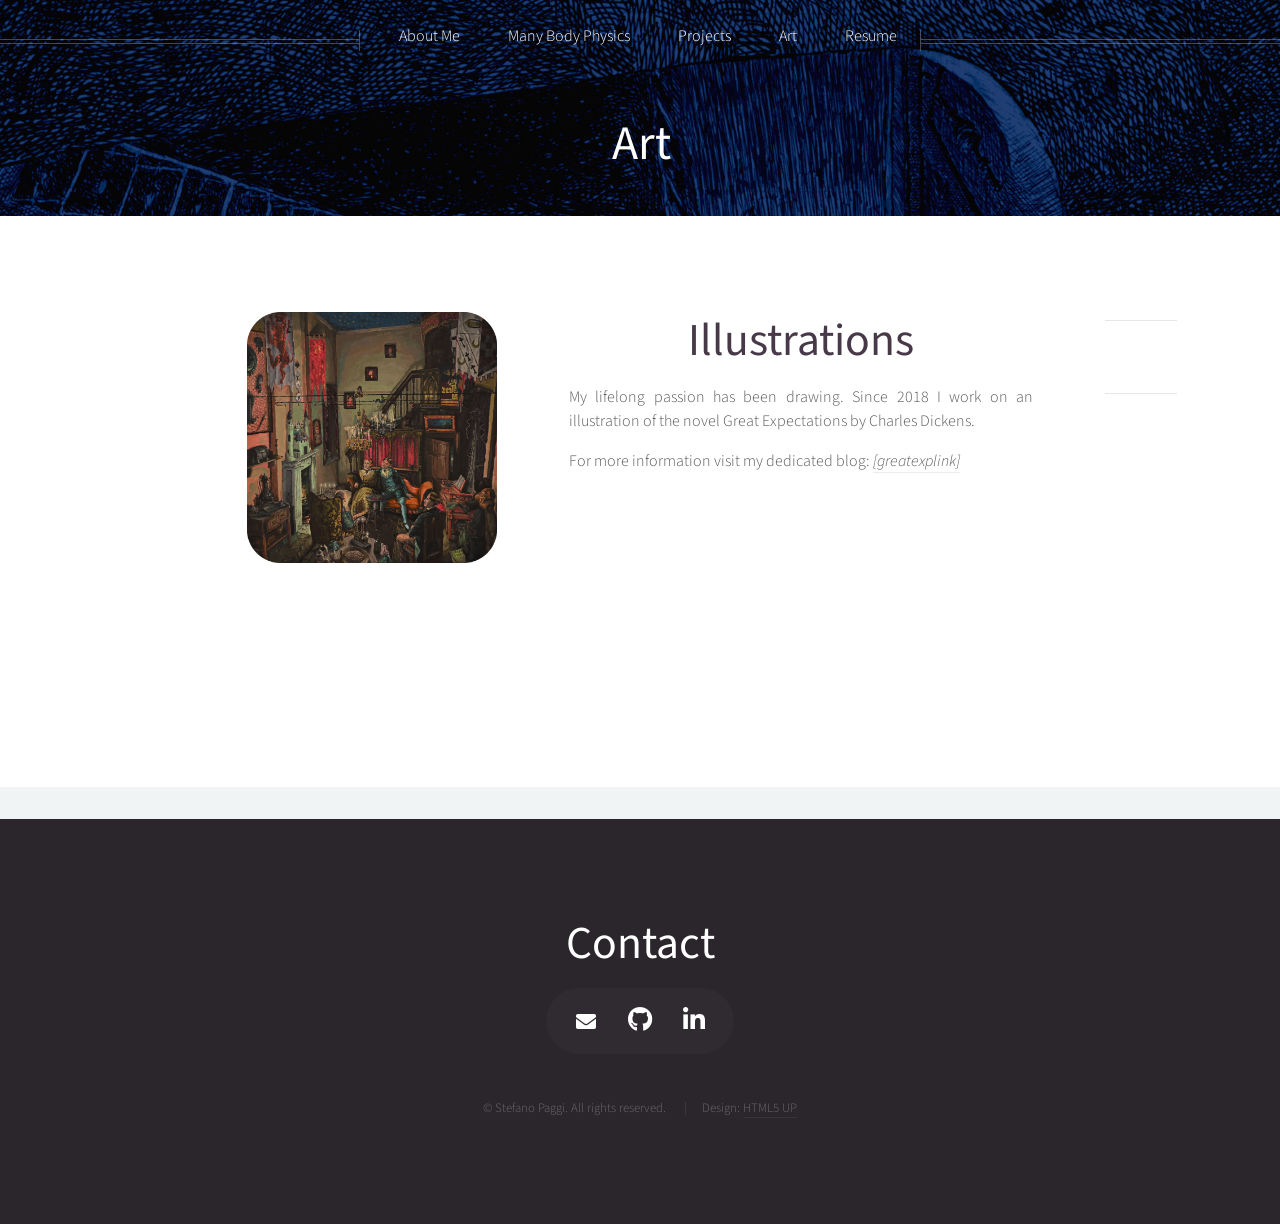
==== art.html @ 740b6b0d "upload all" ====
<!DOCTYPE HTML>
<!--
	Helios by HTML5 UP
	html5up.net | @ajlkn
	Free for personal and commercial use under the CCA 3.0 license (html5up.net/license)
-->
<html>
	<head>
		<title>Art</title>
		<meta charset="utf-8" />
		<meta name="viewport" content="width=device-width, initial-scale=1, user-scalable=no" />
		<link rel="stylesheet" href="assets/css/main.css" />
		<noscript><link rel="stylesheet" href="assets/css/noscript.css" /></noscript>
	</head>
	<body class="no-sidebar is-preload">
		<div id="page-wrapper">

			<!-- Header -->
				<div id="header_home">

					<!-- Inner -->
						<div class="inner">
							<header>
								<h1><a href="index.html" id="logo">Art</a></h1>
							</header>
						</div>

					<!-- Nav -->
						<nav id="nav">
				<ul>
					<li><a href="home.html">About Me</a></li>
					<li><a href="research.html">Many Body Physics</a></li>
					<li><a href="projects.html">Projects</a></li>
					<li><a href="#">Art</a></li>
					<li><a href="resume.html">Resume</a></li>
				</ul>
			</nav>

				</div>

			<!-- Main -->
				<div class="wrapper style1">

					<div class="container">
				<div class="row gtr-200">
					<div class="col-2 col-12-mobile" id="content">

					</div>
					<div class="col-3 col-12-mobile" id="content">
<article id="main">

								<a href="#" class="image featured"><img src="images/ge37_v2.jpg" alt="" /></a>
								<a href="#" class="image featured"><img src="images/ge40_small.jpg" alt="" /></a>
							</article>
					</div>
					<div class="col-5 col-12-mobile" id="content">


						<article id="main" class="special">
							<header>
								<h2><a id="illustration" href="#">Illustrations</a></h2>
								

							</header>
							
							<p>
								My lifelong passion has been drawing. Since 2018 I work on an illustration of the novel
								Great Expectations by Charles Dickens.

							
							</p>

							<p>
								For more information visit my dedicated blog:
								<a href="#" target="_blank"><i>[greatexplink]</i></a>
							</p>
						</article>
						
					</div>
					<hr />
				</div>
			</div>

				</div>

			<!-- Footer -->
				<div id="footer">
		<div class="container">
			
			<div class="row">
				<div class="col-12">

					<!-- Contact -->
					<section class="contact">
						<header>
							<h2>Contact</h2>
						</header>
		
						<ul class="icons">
							
							
							<li><a href="mailto:stefanopaggi@ymail.com" class="fa fa-envelope"></a></li>
							
							<li><a href="https://github.com/paggist" target="_blank" class="icon brands fa-github"><span class="label">Github</span></a></li>
							<li><a href="https://www.linkedin.com/in/spaggi" class="icon brands fa-linkedin-in" target="_blank"><span class="label">Linkedin</span></a>
							</li>
						</ul>
					</section>

					<!-- Copyright -->
					<div class="copyright">
						<ul class="menu">
							<li>&copy; Stefano Paggi. All rights reserved.</li>
							<li>Design: <a href="http://html5up.net">HTML5 UP</a></li>
						</ul>
					</div>

				</div>

			</div>
		</div>
	</div>

		</div>

		<!-- Scripts -->
			<script src="assets/js/jquery.min.js"></script>
			<script src="assets/js/jquery.dropotron.min.js"></script>
			<script src="assets/js/jquery.scrolly.min.js"></script>
			<script src="assets/js/jquery.scrollex.min.js"></script>
			<script src="assets/js/browser.min.js"></script>
			<script src="assets/js/breakpoints.min.js"></script>
			<script src="assets/js/util.js"></script>
			<script src="assets/js/main.js"></script>

	</body>
</html>
---- assets/css/main.css ----
@import url("https://fonts.googleapis.com/css?family=Source+Sans+Pro:300,300italic,400,400italic,600");
@import url("fontawesome-all.min.css");

/*
	Helios by HTML5 UP
	html5up.net | @ajlkn
	Free for personal and commercial use under the CCA 3.0 license (html5up.net/license)
*/

html, body, div, span, applet, object,
iframe, h1, h2, h3, h4, h5, h6, p, blockquote,
pre, a, abbr, acronym, address, big, cite,
code, del, dfn, em, img, ins, kbd, q, s, samp,
small, strike, strong, sub, sup, tt, var, b,
u, i, center, dl, dt, dd, ol, ul, li, fieldset,
form, label, legend, table, caption, tbody,
tfoot, thead, tr, th, td, article, aside,
canvas, details, embed, figure, figcaption,
footer, header, hgroup, menu, nav, output, ruby,
section, summary, time, mark, audio, video {
	margin: 0;
	padding: 0;
	border: 0;
	font-size: 100%;
	font: inherit;
	vertical-align: baseline;}

article, aside, details, figcaption, figure,
footer, header, hgroup, menu, nav, section {
	display: block;}

body {
	line-height: 1;
}

ol, ul {
	list-style: none;
}

blockquote, q {
	quotes: none;
}

	blockquote:before, blockquote:after, q:before, q:after {
		content: '';
		content: none;
	}

table {
	border-collapse: collapse;
	border-spacing: 0;
}

body {
	-webkit-text-size-adjust: none;
}

mark {
	background-color: transparent;
	color: inherit;
}

input::-moz-focus-inner {
	border: 0;
	padding: 0;
}

input, select, textarea {
	-moz-appearance: none;
	-webkit-appearance: none;
	-ms-appearance: none;
	appearance: none;
}

/* Basic */

	html {
		box-sizing: border-box;
	}

	*, *:before, *:after {
		box-sizing: inherit;
	}

	body {
		background: #f0f4f4;
		color: #5b5b5b;
		font-size: 15pt;
		line-height: 1.85em;
		font-family: 'Source Sans Pro', sans-serif;
		font-weight: 300;
	}

		body.is-preload *, body.is-preload *:before, body.is-preload *:after {
			-moz-animation: none !important;
			-webkit-animation: none !important;
			-ms-animation: none !important;
			animation: none !important;
			-moz-transition: none !important;
			-webkit-transition: none !important;
			-ms-transition: none !important;
			transition: none !important;
		}

	input, textarea, select {
		font-size: 15pt;
		line-height: 1.85em;
		font-family: 'Source Sans Pro', sans-serif;
		font-weight: 300;
	}

	h1, h2, h3, h4, h5, h6 {
		font-weight: 400;
		color: #483949;
		line-height: 1.25em;
	}

	h1 a, h2 a, h3 a, h4 a, h5 a, h6 a {
		color: inherit;
		text-decoration: none;
		border-bottom-color: transparent;
	}

	h1 strong, h2 strong, h3 strong, h4 strong, h5 strong, h6 strong {
		font-weight: 600;
	}

	h2 {
		font-size: 2.85em;
	}

	h3 {
		font-size: 1.25em;
	}

	h4 {
		font-size: 1em;
		margin: 0 0 0.25em 0;
	}

	strong, b {
		font-weight: 400;
		color: #483949;
	}

	em, i {
		font-style: italic;
	}

	a {
		color: inherit;
		border-bottom: solid 1px rgba(128, 128, 128, 0.15);
		text-decoration: none;
		-moz-transition: background-color 0.35s ease-in-out, color 0.35s ease-in-out, border-bottom-color 0.35s ease-in-out;
		-webkit-transition: background-color 0.35s ease-in-out, color 0.35s ease-in-out, border-bottom-color 0.35s ease-in-out;
		-ms-transition: background-color 0.35s ease-in-out, color 0.35s ease-in-out, border-bottom-color 0.35s ease-in-out;
		transition: background-color 0.35s ease-in-out, color 0.35s ease-in-out, border-bottom-color 0.35s ease-in-out;
	}

		a:hover {
			color: #ef8376;
			border-bottom-color: transparent;
		}

	sub {
		position: relative;
		top: 0.5em;
		font-size: 0.8em;
	}

	sup {
		position: relative;
		top: -0.5em;
		font-size: 0.8em;
	}

	blockquote {
		border-left: solid 0.5em #ddd;
		padding: 1em 0 1em 2em;
		font-style: italic;
	}

	p, ul, ol, dl, table {
		margin-bottom: 1em;
	}

	p {
		text-align: justify;
	}

	br.clear {
		clear: both;
	}

	hr {
		position: relative;
		display: block;
		border: 0;
		top: 4.5em;
		margin-bottom: 9em;
		height: 6px;
		border-top: solid 1px rgba(128, 128, 128, 0.2);
		border-bottom: solid 1px rgba(128, 128, 128, 0.2);
	}

		hr:before, hr:after {
			content: '';
			position: absolute;
			top: -8px;
			display: block;
			width: 1px;
			height: 21px;
			background: rgba(128, 128, 128, 0.2);
		}

		hr:before {
			left: -1px;
		}

		hr:after {
			right: -1px;
		}

	.timestamp {
		color: rgba(128, 128, 128, 0.75);
		font-size: 0.8em;
	}

/* Container */

	.container {
		margin: 0 auto;
		max-width: 100%;
		width: 1400px;
	}

		@media screen and (max-width: 1680px) {

			.container {
				width: 1200px;
			}

		}

		@media screen and (max-width: 1280px) {

			.container {
				width: 100%;
			}

		}

		@media screen and (max-width: 960px) {

			.container {
				width: 100%;
			}

		}

		@media screen and (max-width: 840px) {

			.container {
				width: 100%;
			}

		}

		@media screen and (max-width: 736px) {

			.container {
				width: 100%;
			}

		}

/* Row */

	.row {
		display: flex;
		flex-wrap: wrap;
		box-sizing: border-box;
		align-items: stretch;
	}

		.row > * {
			box-sizing: border-box;
		}

		.row.gtr-uniform > * > :last-child {
			margin-bottom: 0;
		}

		.row.aln-left {
			justify-content: flex-start;
		}

		.row.aln-center {
			justify-content: center;
		}

		.row.aln-right {
			justify-content: flex-end;
		}

		.row.aln-top {
			align-items: flex-start;
		}

		.row.aln-middle {
			align-items: center;
		}

		.row.aln-bottom {
			align-items: flex-end;
		}

		.row > .imp {
			order: -1;
		}

		.row > .col-1 {
			width: 8.33333%;
		}

		.row > .off-1 {
			margin-left: 8.33333%;
		}

		.row > .col-2 {
			width: 16.66667%;
		}

		.row > .off-2 {
			margin-left: 16.66667%;
		}

		.row > .col-3 {
			width: 25%;
		}

		.row > .off-3 {
			margin-left: 25%;
		}

		.row > .col-4 {
			width: 33.33333%;
		}

		.row > .off-4 {
			margin-left: 33.33333%;
		}

		.row > .col-5 {
			width: 41.66667%;
		}

		.row > .off-5 {
			margin-left: 41.66667%;
		}

		.row > .col-6 {
			width: 50%;
		}

		.row > .off-6 {
			margin-left: 50%;
		}

		.row > .col-7 {
			width: 58.33333%;
		}

		.row > .off-7 {
			margin-left: 58.33333%;
		}

		.row > .col-8 {
			width: 66.66667%;
		}

		.row > .off-8 {
			margin-left: 66.66667%;
		}

		.row > .col-9 {
			width: 75%;
		}

		.row > .off-9 {
			margin-left: 75%;
		}

		.row > .col-10 {
			width: 83.33333%;
		}

		.row > .off-10 {
			margin-left: 83.33333%;
		}

		.row > .col-11 {
			width: 91.66667%;
		}

		.row > .off-11 {
			margin-left: 91.66667%;
		}

		.row > .col-12 {
			width: 100%;
		}

		.row > .off-12 {
			margin-left: 100%;
		}

		.row.gtr-0 {
			margin-top: 0px;
			margin-left: 0px;
		}

			.row.gtr-0 > * {
				padding: 0px 0 0 0px;
			}

			.row.gtr-0.gtr-uniform {
				margin-top: 0px;
			}

				.row.gtr-0.gtr-uniform > * {
					padding-top: 0px;
				}

		.row.gtr-25 {
			margin-top: -10px;
			margin-left: -10px;
		}

			.row.gtr-25 > * {
				padding: 10px 0 0 10px;
			}

			.row.gtr-25.gtr-uniform {
				margin-top: -10px;
			}

				.row.gtr-25.gtr-uniform > * {
					padding-top: 10px;
				}

		.row.gtr-50 {
			margin-top: -20px;
			margin-left: -20px;
		}

			.row.gtr-50 > * {
				padding: 20px 0 0 20px;
			}

			.row.gtr-50.gtr-uniform {
				margin-top: -20px;
			}

				.row.gtr-50.gtr-uniform > * {
					padding-top: 20px;
				}

		.row {
			margin-top: -40px;
			margin-left: -40px;
		}

			.row > * {
				padding: 40px 0 0 40px;
			}

			.row.gtr-uniform {
				margin-top: -40px;
			}

				.row.gtr-uniform > * {
					padding-top: 40px;
				}

		.row.gtr-150 {
			margin-top: -60px;
			margin-left: -60px;
		}

			.row.gtr-150 > * {
				padding: 60px 0 0 60px;
			}

			.row.gtr-150.gtr-uniform {
				margin-top: -60px;
			}

				.row.gtr-150.gtr-uniform > * {
					padding-top: 60px;
				}

		.row.gtr-200 {
			margin-top: -80px;
			margin-left: -80px;
		}

			.row.gtr-200 > * {
				padding: 80px 0 0 80px;
			}

			.row.gtr-200.gtr-uniform {
				margin-top: -80px;
			}

				.row.gtr-200.gtr-uniform > * {
					padding-top: 80px;
				}

		@media screen and (max-width: 1680px) {

			.row {
				display: flex;
				flex-wrap: wrap;
				box-sizing: border-box;
				align-items: stretch;
			}

				.row > * {
					box-sizing: border-box;
				}

				.row.gtr-uniform > * > :last-child {
					margin-bottom: 0;
				}

				.row.aln-left {
					justify-content: flex-start;
				}

				.row.aln-center {
					justify-content: center;
				}

				.row.aln-right {
					justify-content: flex-end;
				}

				.row.aln-top {
					align-items: flex-start;
				}

				.row.aln-middle {
					align-items: center;
				}

				.row.aln-bottom {
					align-items: flex-end;
				}

				.row > .imp-wide {
					order: -1;
				}

				.row > .col-1-wide {
					width: 8.33333%;
				}

				.row > .off-1-wide {
					margin-left: 8.33333%;
				}

				.row > .col-2-wide {
					width: 16.66667%;
				}

				.row > .off-2-wide {
					margin-left: 16.66667%;
				}

				.row > .col-3-wide {
					width: 25%;
				}

				.row > .off-3-wide {
					margin-left: 25%;
				}

				.row > .col-4-wide {
					width: 33.33333%;
				}

				.row > .off-4-wide {
					margin-left: 33.33333%;
				}

				.row > .col-5-wide {
					width: 41.66667%;
				}

				.row > .off-5-wide {
					margin-left: 41.66667%;
				}

				.row > .col-6-wide {
					width: 50%;
				}

				.row > .off-6-wide {
					margin-left: 50%;
				}

				.row > .col-7-wide {
					width: 58.33333%;
				}

				.row > .off-7-wide {
					margin-left: 58.33333%;
				}

				.row > .col-8-wide {
					width: 66.66667%;
				}

				.row > .off-8-wide {
					margin-left: 66.66667%;
				}

				.row > .col-9-wide {
					width: 75%;
				}

				.row > .off-9-wide {
					margin-left: 75%;
				}

				.row > .col-10-wide {
					width: 83.33333%;
				}

				.row > .off-10-wide {
					margin-left: 83.33333%;
				}

				.row > .col-11-wide {
					width: 91.66667%;
				}

				.row > .off-11-wide {
					margin-left: 91.66667%;
				}

				.row > .col-12-wide {
					width: 100%;
				}

				.row > .off-12-wide {
					margin-left: 100%;
				}

				.row.gtr-0 {
					margin-top: 0px;
					margin-left: 0px;
				}

					.row.gtr-0 > * {
						padding: 0px 0 0 0px;
					}

					.row.gtr-0.gtr-uniform {
						margin-top: 0px;
					}

						.row.gtr-0.gtr-uniform > * {
							padding-top: 0px;
						}

				.row.gtr-25 {
					margin-top: -10px;
					margin-left: -10px;
				}

					.row.gtr-25 > * {
						padding: 10px 0 0 10px;
					}

					.row.gtr-25.gtr-uniform {
						margin-top: -10px;
					}

						.row.gtr-25.gtr-uniform > * {
							padding-top: 10px;
						}

				.row.gtr-50 {
					margin-top: -20px;
					margin-left: -20px;
				}

					.row.gtr-50 > * {
						padding: 20px 0 0 20px;
					}

					.row.gtr-50.gtr-uniform {
						margin-top: -20px;
					}

						.row.gtr-50.gtr-uniform > * {
							padding-top: 20px;
						}

				.row {
					margin-top: -40px;
					margin-left: -40px;
				}

					.row > * {
						padding: 40px 0 0 40px;
					}

					.row.gtr-uniform {
						margin-top: -40px;
					}

						.row.gtr-uniform > * {
							padding-top: 40px;
						}

				.row.gtr-150 {
					margin-top: -60px;
					margin-left: -60px;
				}

					.row.gtr-150 > * {
						padding: 60px 0 0 60px;
					}

					.row.gtr-150.gtr-uniform {
						margin-top: -60px;
					}

						.row.gtr-150.gtr-uniform > * {
							padding-top: 60px;
						}

				.row.gtr-200 {
					margin-top: -80px;
					margin-left: -80px;
				}

					.row.gtr-200 > * {
						padding: 80px 0 0 80px;
					}

					.row.gtr-200.gtr-uniform {
						margin-top: -80px;
					}

						.row.gtr-200.gtr-uniform > * {
							padding-top: 80px;
						}

		}

		@media screen and (max-width: 1280px) {

			.row {
				display: flex;
				flex-wrap: wrap;
				box-sizing: border-box;
				align-items: stretch;
			}

				.row > * {
					box-sizing: border-box;
				}

				.row.gtr-uniform > * > :last-child {
					margin-bottom: 0;
				}

				.row.aln-left {
					justify-content: flex-start;
				}

				.row.aln-center {
					justify-content: center;
				}

				.row.aln-right {
					justify-content: flex-end;
				}

				.row.aln-top {
					align-items: flex-start;
				}

				.row.aln-middle {
					align-items: center;
				}

				.row.aln-bottom {
					align-items: flex-end;
				}

				.row > .imp-normal {
					order: -1;
				}

				.row > .col-1-normal {
					width: 8.33333%;
				}

				.row > .off-1-normal {
					margin-left: 8.33333%;
				}

				.row > .col-2-normal {
					width: 16.66667%;
				}

				.row > .off-2-normal {
					margin-left: 16.66667%;
				}

				.row > .col-3-normal {
					width: 25%;
				}

				.row > .off-3-normal {
					margin-left: 25%;
				}

				.row > .col-4-normal {
					width: 33.33333%;
				}

				.row > .off-4-normal {
					margin-left: 33.33333%;
				}

				.row > .col-5-normal {
					width: 41.66667%;
				}

				.row > .off-5-normal {
					margin-left: 41.66667%;
				}

				.row > .col-6-normal {
					width: 50%;
				}

				.row > .off-6-normal {
					margin-left: 50%;
				}

				.row > .col-7-normal {
					width: 58.33333%;
				}

				.row > .off-7-normal {
					margin-left: 58.33333%;
				}

				.row > .col-8-normal {
					width: 66.66667%;
				}

				.row > .off-8-normal {
					margin-left: 66.66667%;
				}

				.row > .col-9-normal {
					width: 75%;
				}

				.row > .off-9-normal {
					margin-left: 75%;
				}

				.row > .col-10-normal {
					width: 83.33333%;
				}

				.row > .off-10-normal {
					margin-left: 83.33333%;
				}

				.row > .col-11-normal {
					width: 91.66667%;
				}

				.row > .off-11-normal {
					margin-left: 91.66667%;
				}

				.row > .col-12-normal {
					width: 100%;
				}

				.row > .off-12-normal {
					margin-left: 100%;
				}

				.row.gtr-0 {
					margin-top: 0px;
					margin-left: 0px;
				}

					.row.gtr-0 > * {
						padding: 0px 0 0 0px;
					}

					.row.gtr-0.gtr-uniform {
						margin-top: 0px;
					}

						.row.gtr-0.gtr-uniform > * {
							padding-top: 0px;
						}

				.row.gtr-25 {
					margin-top: -9px;
					margin-left: -9px;
				}

					.row.gtr-25 > * {
						padding: 9px 0 0 9px;
					}

					.row.gtr-25.gtr-uniform {
						margin-top: -9px;
					}

						.row.gtr-25.gtr-uniform > * {
							padding-top: 9px;
						}

				.row.gtr-50 {
					margin-top: -18px;
					margin-left: -18px;
				}

					.row.gtr-50 > * {
						padding: 18px 0 0 18px;
					}

					.row.gtr-50.gtr-uniform {
						margin-top: -18px;
					}

						.row.gtr-50.gtr-uniform > * {
							padding-top: 18px;
						}

				.row {
					margin-top: -36px;
					margin-left: -36px;
				}

					.row > * {
						padding: 36px 0 0 36px;
					}

					.row.gtr-uniform {
						margin-top: -36px;
					}

						.row.gtr-uniform > * {
							padding-top: 36px;
						}

				.row.gtr-150 {
					margin-top: -54px;
					margin-left: -54px;
				}

					.row.gtr-150 > * {
						padding: 54px 0 0 54px;
					}

					.row.gtr-150.gtr-uniform {
						margin-top: -54px;
					}

						.row.gtr-150.gtr-uniform > * {
							padding-top: 54px;
						}

				.row.gtr-200 {
					margin-top: -72px;
					margin-left: -72px;
				}

					.row.gtr-200 > * {
						padding: 72px 0 0 72px;
					}

					.row.gtr-200.gtr-uniform {
						margin-top: -72px;
					}

						.row.gtr-200.gtr-uniform > * {
							padding-top: 72px;
						}

		}

		@media screen and (max-width: 960px) {

			.row {
				display: flex;
				flex-wrap: wrap;
				box-sizing: border-box;
				align-items: stretch;
			}

				.row > * {
					box-sizing: border-box;
				}

				.row.gtr-uniform > * > :last-child {
					margin-bottom: 0;
				}

				.row.aln-left {
					justify-content: flex-start;
				}

				.row.aln-center {
					justify-content: center;
				}

				.row.aln-right {
					justify-content: flex-end;
				}

				.row.aln-top {
					align-items: flex-start;
				}

				.row.aln-middle {
					align-items: center;
				}

				.row.aln-bottom {
					align-items: flex-end;
				}

				.row > .imp-narrow {
					order: -1;
				}

				.row > .col-1-narrow {
					width: 8.33333%;
				}

				.row > .off-1-narrow {
					margin-left: 8.33333%;
				}

				.row > .col-2-narrow {
					width: 16.66667%;
				}

				.row > .off-2-narrow {
					margin-left: 16.66667%;
				}

				.row > .col-3-narrow {
					width: 25%;
				}

				.row > .off-3-narrow {
					margin-left: 25%;
				}

				.row > .col-4-narrow {
					width: 33.33333%;
				}

				.row > .off-4-narrow {
					margin-left: 33.33333%;
				}

				.row > .col-5-narrow {
					width: 41.66667%;
				}

				.row > .off-5-narrow {
					margin-left: 41.66667%;
				}

				.row > .col-6-narrow {
					width: 50%;
				}

				.row > .off-6-narrow {
					margin-left: 50%;
				}

				.row > .col-7-narrow {
					width: 58.33333%;
				}

				.row > .off-7-narrow {
					margin-left: 58.33333%;
				}

				.row > .col-8-narrow {
					width: 66.66667%;
				}

				.row > .off-8-narrow {
					margin-left: 66.66667%;
				}

				.row > .col-9-narrow {
					width: 75%;
				}

				.row > .off-9-narrow {
					margin-left: 75%;
				}

				.row > .col-10-narrow {
					width: 83.33333%;
				}

				.row > .off-10-narrow {
					margin-left: 83.33333%;
				}

				.row > .col-11-narrow {
					width: 91.66667%;
				}

				.row > .off-11-narrow {
					margin-left: 91.66667%;
				}

				.row > .col-12-narrow {
					width: 100%;
				}

				.row > .off-12-narrow {
					margin-left: 100%;
				}

				.row.gtr-0 {
					margin-top: 0px;
					margin-left: 0px;
				}

					.row.gtr-0 > * {
						padding: 0px 0 0 0px;
					}

					.row.gtr-0.gtr-uniform {
						margin-top: 0px;
					}

						.row.gtr-0.gtr-uniform > * {
							padding-top: 0px;
						}

				.row.gtr-25 {
					margin-top: -8px;
					margin-left: -8px;
				}

					.row.gtr-25 > * {
						padding: 8px 0 0 8px;
					}

					.row.gtr-25.gtr-uniform {
						margin-top: -8px;
					}

						.row.gtr-25.gtr-uniform > * {
							padding-top: 8px;
						}

				.row.gtr-50 {
					margin-top: -16px;
					margin-left: -16px;
				}

					.row.gtr-50 > * {
						padding: 16px 0 0 16px;
					}

					.row.gtr-50.gtr-uniform {
						margin-top: -16px;
					}

						.row.gtr-50.gtr-uniform > * {
							padding-top: 16px;
						}

				.row {
					margin-top: -32px;
					margin-left: -32px;
				}

					.row > * {
						padding: 32px 0 0 32px;
					}

					.row.gtr-uniform {
						margin-top: -32px;
					}

						.row.gtr-uniform > * {
							padding-top: 32px;
						}

				.row.gtr-150 {
					margin-top: -48px;
					margin-left: -48px;
				}

					.row.gtr-150 > * {
						padding: 48px 0 0 48px;
					}

					.row.gtr-150.gtr-uniform {
						margin-top: -48px;
					}

						.row.gtr-150.gtr-uniform > * {
							padding-top: 48px;
						}

				.row.gtr-200 {
					margin-top: -64px;
					margin-left: -64px;
				}

					.row.gtr-200 > * {
						padding: 64px 0 0 64px;
					}

					.row.gtr-200.gtr-uniform {
						margin-top: -64px;
					}

						.row.gtr-200.gtr-uniform > * {
							padding-top: 64px;
						}

		}

		@media screen and (max-width: 840px) {

			.row {
				display: flex;
				flex-wrap: wrap;
				box-sizing: border-box;
				align-items: stretch;
			}

				.row > * {
					box-sizing: border-box;
				}

				.row.gtr-uniform > * > :last-child {
					margin-bottom: 0;
				}

				.row.aln-left {
					justify-content: flex-start;
				}

				.row.aln-center {
					justify-content: center;
				}

				.row.aln-right {
					justify-content: flex-end;
				}

				.row.aln-top {
					align-items: flex-start;
				}

				.row.aln-middle {
					align-items: center;
				}

				.row.aln-bottom {
					align-items: flex-end;
				}

				.row > .imp-narrower {
					order: -1;
				}

				.row > .col-1-narrower {
					width: 8.33333%;
				}

				.row > .off-1-narrower {
					margin-left: 8.33333%;
				}

				.row > .col-2-narrower {
					width: 16.66667%;
				}

				.row > .off-2-narrower {
					margin-left: 16.66667%;
				}

				.row > .col-3-narrower {
					width: 25%;
				}

				.row > .off-3-narrower {
					margin-left: 25%;
				}

				.row > .col-4-narrower {
					width: 33.33333%;
				}

				.row > .off-4-narrower {
					margin-left: 33.33333%;
				}

				.row > .col-5-narrower {
					width: 41.66667%;
				}

				.row > .off-5-narrower {
					margin-left: 41.66667%;
				}

				.row > .col-6-narrower {
					width: 50%;
				}

				.row > .off-6-narrower {
					margin-left: 50%;
				}

				.row > .col-7-narrower {
					width: 58.33333%;
				}

				.row > .off-7-narrower {
					margin-left: 58.33333%;
				}

				.row > .col-8-narrower {
					width: 66.66667%;
				}

				.row > .off-8-narrower {
					margin-left: 66.66667%;
				}

				.row > .col-9-narrower {
					width: 75%;
				}

				.row > .off-9-narrower {
					margin-left: 75%;
				}

				.row > .col-10-narrower {
					width: 83.33333%;
				}

				.row > .off-10-narrower {
					margin-left: 83.33333%;
				}

				.row > .col-11-narrower {
					width: 91.66667%;
				}

				.row > .off-11-narrower {
					margin-left: 91.66667%;
				}

				.row > .col-12-narrower {
					width: 100%;
				}

				.row > .off-12-narrower {
					margin-left: 100%;
				}

				.row.gtr-0 {
					margin-top: 0px;
					margin-left: 0px;
				}

					.row.gtr-0 > * {
						padding: 0px 0 0 0px;
					}

					.row.gtr-0.gtr-uniform {
						margin-top: 0px;
					}

						.row.gtr-0.gtr-uniform > * {
							padding-top: 0px;
						}

				.row.gtr-25 {
					margin-top: -8px;
					margin-left: -8px;
				}

					.row.gtr-25 > * {
						padding: 8px 0 0 8px;
					}

					.row.gtr-25.gtr-uniform {
						margin-top: -8px;
					}

						.row.gtr-25.gtr-uniform > * {
							padding-top: 8px;
						}

				.row.gtr-50 {
					margin-top: -16px;
					margin-left: -16px;
				}

					.row.gtr-50 > * {
						padding: 16px 0 0 16px;
					}

					.row.gtr-50.gtr-uniform {
						margin-top: -16px;
					}

						.row.gtr-50.gtr-uniform > * {
							padding-top: 16px;
						}

				.row {
					margin-top: -32px;
					margin-left: -32px;
				}

					.row > * {
						padding: 32px 0 0 32px;
					}

					.row.gtr-uniform {
						margin-top: -32px;
					}

						.row.gtr-uniform > * {
							padding-top: 32px;
						}

				.row.gtr-150 {
					margin-top: -48px;
					margin-left: -48px;
				}

					.row.gtr-150 > * {
						padding: 48px 0 0 48px;
					}

					.row.gtr-150.gtr-uniform {
						margin-top: -48px;
					}

						.row.gtr-150.gtr-uniform > * {
							padding-top: 48px;
						}

				.row.gtr-200 {
					margin-top: -64px;
					margin-left: -64px;
				}

					.row.gtr-200 > * {
						padding: 64px 0 0 64px;
					}

					.row.gtr-200.gtr-uniform {
						margin-top: -64px;
					}

						.row.gtr-200.gtr-uniform > * {
							padding-top: 64px;
						}

		}

		@media screen and (max-width: 736px) {

			.row {
				display: flex;
				flex-wrap: wrap;
				box-sizing: border-box;
				align-items: stretch;
			}

				.row > * {
					box-sizing: border-box;
				}

				.row.gtr-uniform > * > :last-child {
					margin-bottom: 0;
				}

				.row.aln-left {
					justify-content: flex-start;
				}

				.row.aln-center {
					justify-content: center;
				}

				.row.aln-right {
					justify-content: flex-end;
				}

				.row.aln-top {
					align-items: flex-start;
				}

				.row.aln-middle {
					align-items: center;
				}

				.row.aln-bottom {
					align-items: flex-end;
				}

				.row > .imp-mobile {
					order: -1;
				}

				.row > .col-1-mobile {
					width: 8.33333%;
				}

				.row > .off-1-mobile {
					margin-left: 8.33333%;
				}

				.row > .col-2-mobile {
					width: 16.66667%;
				}

				.row > .off-2-mobile {
					margin-left: 16.66667%;
				}

				.row > .col-3-mobile {
					width: 25%;
				}

				.row > .off-3-mobile {
					margin-left: 25%;
				}

				.row > .col-4-mobile {
					width: 33.33333%;
				}

				.row > .off-4-mobile {
					margin-left: 33.33333%;
				}

				.row > .col-5-mobile {
					width: 41.66667%;
				}

				.row > .off-5-mobile {
					margin-left: 41.66667%;
				}

				.row > .col-6-mobile {
					width: 50%;
				}

				.row > .off-6-mobile {
					margin-left: 50%;
				}

				.row > .col-7-mobile {
					width: 58.33333%;
				}

				.row > .off-7-mobile {
					margin-left: 58.33333%;
				}

				.row > .col-8-mobile {
					width: 66.66667%;
				}

				.row > .off-8-mobile {
					margin-left: 66.66667%;
				}

				.row > .col-9-mobile {
					width: 75%;
				}

				.row > .off-9-mobile {
					margin-left: 75%;
				}

				.row > .col-10-mobile {
					width: 83.33333%;
				}

				.row > .off-10-mobile {
					margin-left: 83.33333%;
				}

				.row > .col-11-mobile {
					width: 91.66667%;
				}

				.row > .off-11-mobile {
					margin-left: 91.66667%;
				}

				.row > .col-12-mobile {
					width: 100%;
				}

				.row > .off-12-mobile {
					margin-left: 100%;
				}

				.row.gtr-0 {
					margin-top: 0px;
					margin-left: 0px;
				}

					.row.gtr-0 > * {
						padding: 0px 0 0 0px;
					}

					.row.gtr-0.gtr-uniform {
						margin-top: 0px;
					}

						.row.gtr-0.gtr-uniform > * {
							padding-top: 0px;
						}

				.row.gtr-25 {
					margin-top: -5px;
					margin-left: -5px;
				}

					.row.gtr-25 > * {
						padding: 5px 0 0 5px;
					}

					.row.gtr-25.gtr-uniform {
						margin-top: -5px;
					}

						.row.gtr-25.gtr-uniform > * {
							padding-top: 5px;
						}

				.row.gtr-50 {
					margin-top: -10px;
					margin-left: -10px;
				}

					.row.gtr-50 > * {
						padding: 10px 0 0 10px;
					}

					.row.gtr-50.gtr-uniform {
						margin-top: -10px;
					}

						.row.gtr-50.gtr-uniform > * {
							padding-top: 10px;
						}

				.row {
					margin-top: -20px;
					margin-left: -20px;
				}

					.row > * {
						padding: 20px 0 0 20px;
					}

					.row.gtr-uniform {
						margin-top: -20px;
					}

						.row.gtr-uniform > * {
							padding-top: 20px;
						}

				.row.gtr-150 {
					margin-top: -30px;
					margin-left: -30px;
				}

					.row.gtr-150 > * {
						padding: 30px 0 0 30px;
					}

					.row.gtr-150.gtr-uniform {
						margin-top: -30px;
					}

						.row.gtr-150.gtr-uniform > * {
							padding-top: 30px;
						}

				.row.gtr-200 {
					margin-top: -40px;
					margin-left: -40px;
				}

					.row.gtr-200 > * {
						padding: 40px 0 0 40px;
					}

					.row.gtr-200.gtr-uniform {
						margin-top: -40px;
					}

						.row.gtr-200.gtr-uniform > * {
							padding-top: 40px;
						}

		}

/* Sections/Article */

	section, article {
		margin-bottom: 3em;
	}

		section > :last-child, section:last-child, article > :last-child, article:last-child {
			margin-bottom: 0;
		}

		section.special > header, section.special > footer, article.special > header, article.special > footer {
			text-align: center;
		}

	.row > section, .row > article {
		margin-bottom: 0;
	}

	header {
		margin: 0 0 1em 0;
	}

		header > p {
			display: block;
			font-size: 1.5em;
			margin: 1em 0 2em 0;
			line-height: 1.5em;
			text-align: inherit;
		}

	footer {
		margin: 2.5em 0 0 0;
	}

/* Image */

	.image {
		position: relative;
		display: inline-block;
		border: 0;
		outline: 0;
	}

		.image img {
			display: block;
			width: 100%;
		}

		.image.fit {
			display: block;
			width: 100%;
		}

		.image.featured {
			display: block;
			width: 100%;
			margin: 0 0 4em 0;
		}

		.image.left {
			float: left;
			margin: 0 2em 2em 0;
		}

		.image.centered {
			display: block;
			margin: 0 0 2em 0;
		}

			.image.centered img {
				margin: 0 auto;
				width: auto;
			}

/* List */

	ul {
		list-style: disc;
		padding-left: 1em;
	}

		ul li {
			padding-left: 0.5em;
		}

	ol {
		list-style: decimal;
		padding-left: 1.25em;
	}

		ol li {
			padding-left: 0.25em;
		}

/* Actions */

	ul.actions {
		margin: 3em 0 0 0;
		list-style: none;
		padding-left: 0;
	}

		form ul.actions {
			margin-top: 0;
		}

		ul.actions li {
			display: inline-block;
			margin: 0 0.75em 0 0.75em;
			padding-left: 0;
		}

			ul.actions li:first-child {
				margin-left: 0;
			}

			ul.actions li:last-child {
				margin-right: 0;
			}

/* Divided */

	ul.divided {
		list-style: none;
		padding-left: 0;
	}

		ul.divided li {
			border-top: solid 1px rgba(128, 128, 128, 0.2);
			padding-top: 1.5em;
			margin-top: 1.5em;
			padding-left: 0;
		}

			ul.divided li:first-child {
				border-top: 0;
				padding-top: 0;
				margin-top: 0;
			}

/* Menu */

	ul.menu {
		height: 1em;
		line-height: 1em;
		list-style: none;
		padding-left: 0;
	}

		ul.menu li {
			display: inline-block;
			border-left: solid 1px rgba(128, 128, 128, 0.2);
			padding-left: 1.25em;
			margin-left: 1.25em;
		}

			ul.menu li:first-child {
				border-left: 0;
				padding-left: 0;
				margin-left: 0;
			}

/* Icons */

	ul.icons {
		position: relative;
		background: rgba(128, 128, 128, 0.05);
		border-radius: 4em;
		display: inline-block;
		padding: 0.35em 0.75em 0.35em 0.75em;
		font-size: 1.25em;
		cursor: default;
		list-style: none;
	}

		ul.icons li {
			display: inline-block;
			padding-left: 0;
		}

			ul.icons li a {
				display: inline-block;
				background: none;
				width: 2.5em;
				height: 2.5em;
				line-height: 2.5em;
				text-align: center;
				border-radius: 100%;
				border: 0;
				color: inherit;
			}

				ul.icons li a:hover {
					color: #ef8376;
				}

/* Form */

	form label {
		display: block;
		font-weight: 400;
		color: #483949;
		margin: 0 0 1em 0;
	}

	form input[type="text"],
	form input[type="email"],
	form input[type="password"],
	form select,
	form textarea {
		-webkit-appearance: none;
		display: block;
		border: 0;
		background: #fafafa;
		width: 100%;
		border-radius: 0.5em;
		border: solid 1px #E5E5E5;
		padding: 1em;
		-moz-transition: background-color 0.35s ease-in-out, border-color 0.35s ease-in-out;
		-webkit-transition: background-color 0.35s ease-in-out, border-color 0.35s ease-in-out;
		-ms-transition: background-color 0.35s ease-in-out, border-color 0.35s ease-in-out;
		transition: background-color 0.35s ease-in-out, border-color 0.35s ease-in-out;
	}

		form input[type="text"]:focus,
		form input[type="email"]:focus,
		form input[type="password"]:focus,
		form select:focus,
		form textarea:focus {
			background: #fff;
			border-color: #df7366;
		}

	form input[type="text"],
	form input[type="email"],
	form input[type="password"],
	form select {
		line-height: 1em;
	}

	form textarea {
		min-height: 9em;
	}

	form ::-webkit-input-placeholder {
		color: #555 !important;
	}

	form :-moz-placeholder {
		color: #555 !important;
	}

	form ::-moz-placeholder {
		color: #555 !important;
	}

	form :-ms-input-placeholder {
		color: #555 !important;
	}

	form ::-moz-focus-inner {
		border: 0;
	}

/* Table */

	table {
		width: 100%;
	}

		table.default {
			width: 100%;
		}

			table.default tbody tr {
				border-top: solid 1px #e5e5e5;
			}

				table.default tbody tr:first-child {
					border-top: 0;
				}

				table.default tbody tr:nth-child(2n+1) {
					background: #fafafa;
				}

			table.default td {
				padding: 0.5em 1em 0.5em 1em;
			}

			table.default th {
				text-align: left;
				font-weight: 400;
				padding: 0.5em 1em 0.5em 1em;
			}

			table.default thead {
				border-bottom: solid 2px #e5e5e5;
			}

			table.default tfoot {
				border-top: solid 2px #e5e5e5;
			}

/* Button */

	input[type="button"],
	input[type="submit"],
	input[type="reset"],
	button,
	.button {
		position: relative;
		display: inline-block;
		background: #df7366;
		color: #fff;
		text-align: center;
		border-radius: 0.5em;
		text-decoration: none;
		padding: 0.65em 3em 0.65em 3em;
		border: 0;
		cursor: pointer;
		outline: 0;
		font-weight: 300;
		-moz-transition: background-color 0.35s ease-in-out, color 0.35s ease-in-out, border-bottom-color 0.35s ease-in-out;
		-webkit-transition: background-color 0.35s ease-in-out, color 0.35s ease-in-out, border-bottom-color 0.35s ease-in-out;
		-ms-transition: background-color 0.35s ease-in-out, color 0.35s ease-in-out, border-bottom-color 0.35s ease-in-out;
		transition: background-color 0.35s ease-in-out, color 0.35s ease-in-out, border-bottom-color 0.35s ease-in-out;
	}

		input[type="button"]:hover,
		input[type="submit"]:hover,
		input[type="reset"]:hover,
		button:hover,
		.button:hover {
			color: #fff;
			background: #ef8376;
		}

		input[type="button"].alt,
		input[type="submit"].alt,
		input[type="reset"].alt,
		button.alt,
		.button.alt {
			background: #2B252C;
		}

			input[type="button"].alt:hover,
			input[type="submit"].alt:hover,
			input[type="reset"].alt:hover,
			button.alt:hover,
			.button.alt:hover {
				background: #3B353C;
			}

/* Post */

	.post.stub {
		text-align: center;
	}

		.post.stub header {
			margin: 0;
		}

/* Icons */

	.icon {
		text-decoration: none;
		text-decoration: none;
	}

		.icon:before {
			-moz-osx-font-smoothing: grayscale;
			-webkit-font-smoothing: antialiased;
			display: inline-block;
			font-style: normal;
			font-variant: normal;
			text-rendering: auto;
			line-height: 1;
			text-transform: none !important;
			font-family: 'Font Awesome 5 Free';
			font-weight: 400;
		}

		.icon:before {
			line-height: inherit;
			font-size: 1.25em;
		}

		.icon > .label {
			display: none;
		}

		.icon.solid:before {
			font-weight: 900;
		}

		.icon.brands:before {
			font-family: 'Font Awesome 5 Brands';
		}

		.icon.circled {
			position: relative;
			display: inline-block;
			background: #2b252c;
			color: #fff;
			border-radius: 100%;
			width: 3em;
			height: 3em;
			line-height: 3em;
			text-align: center;
			font-size: 1.25em;
		}

			header .icon.circled {
				margin: 0 0 2em 0;
			}

/* Wrapper */

	.wrapper {
		background: #fff;
		margin: 0 0 2em 0;
		padding: 6em 0 6em 0;
	}

		.wrapper.style2 {
			padding-top: 0;
		}

/* Header_home */

	#header_home {
		position: relative;
		background-image: url("../../images/header_home.jpg");
		background-size: cover;
		background-position: center center;
		background-attachment: fixed;
		color: #fff;
		text-align: center;
		padding: 7.5em 0 2em 0;
		cursor: default;
	}

	

		#header_home:before {
			content: '';
			display: inline-block;
			vertical-align: middle;
			height: 100%;
		}

		#header_home .inner {
			position: relative;
			z-index: 1;
			margin: 0;
			display: inline-block;
			vertical-align: middle;
		}

		#header_home header {
			display: inline-block;
		}

			#header_home header > p {
				font-size: 1.25em;
				margin: 0;
			}

		#header_home h1 {
			color: #fff;
			font-size: 3em;
			line-height: 1em;
		}

			#header_home h1 a {
				color: inherit;
			}

		#header_home .button {
			display: inline-block;
			border-radius: 100%;
			width: 4.5em;
			height: 4.5em;
			line-height: 4.5em;
			text-align: center;
			font-size: 1.25em;
			padding: 0;
		}

		#header_home hr {
			top: 1.5em;
			margin-bottom: 3em;
			border-bottom-color: rgba(192, 192, 192, 0.35);
			box-shadow: inset 0 1px 0 0 rgba(192, 192, 192, 0.35);
		}

			#header_home hr:before, #header_home hr:after {
				background: rgba(192, 192, 192, 0.35);
			}

		#header_home footer {
			margin: 1em 0 0 0;
		}

	body.homepage #header_home {
		height: 100vh;
		min-height: 40em;
	}

		body.homepage #header_home h1 {
			font-size: 4em;
		}

		body.homepage #header_home:after {
			content: '';
			background: #050516;
			display: block;
			position: absolute;
			left: 0;
			top: 0;
			width: 100%;
			height: 100%;
			opacity: 0;
			-moz-transition: opacity 2.5s ease-in-out;
			-webkit-transition: opacity 2.5s ease-in-out;
			-ms-transition: opacity 2.5s ease-in-out;
			transition: opacity 2.5s ease-in-out;
			-moz-transition-delay: 0.5s;
			-webkit-transition-delay: 0.5s;
			-ms-transition-delay: 0.5s;
			transition-delay: 0.5s;
		}

	body.homepage.is-preload #header_home:after {
		opacity: 1;
	}

/* header_research */

	#header_research {
		position: relative;
		background-image: url("../../images/header_research.jpg");
		background-size: cover;
		background-position: center center;
		background-attachment: fixed;
		color: #fff;
		text-align: center;
		padding: 7.5em 0 2em 0;
		cursor: default;
	}

	

		#header_research:before {
			content: '';
			display: inline-block;
			vertical-align: middle;
			height: 100%;
		}

		#header_research .inner {
			position: relative;
			z-index: 1;
			margin: 0;
			display: inline-block;
			vertical-align: middle;
		}

		#header_research header {
			display: inline-block;
		}

			#header_research header > p {
				font-size: 1.25em;
				margin: 0;
			}

		#header_research h1 {
			color: #fff;
			font-size: 3em;
			line-height: 1em;
		}

			#header_research h1 a {
				color: inherit;
			}

		#header_research .button {
			display: inline-block;
			border-radius: 100%;
			width: 4.5em;
			height: 4.5em;
			line-height: 4.5em;
			text-align: center;
			font-size: 1.25em;
			padding: 0;
		}

		#header_research hr {
			top: 1.5em;
			margin-bottom: 3em;
			border-bottom-color: rgba(192, 192, 192, 0.35);
			box-shadow: inset 0 1px 0 0 rgba(192, 192, 192, 0.35);
		}

			#header_research hr:before, #header_research hr:after {
				background: rgba(192, 192, 192, 0.35);
			}

		#header_research footer {
			margin: 1em 0 0 0;
		}

	body.homepage #header_research {
		height: 100vh;
		min-height: 40em;
	}

		body.homepage #header_research h1 {
			font-size: 4em;
		}

		body.homepage #header_research:after {
			content: '';
			background: #050516;
			display: block;
			position: absolute;
			left: 0;
			top: 0;
			width: 100%;
			height: 100%;
			opacity: 0;
			-moz-transition: opacity 2.5s ease-in-out;
			-webkit-transition: opacity 2.5s ease-in-out;
			-ms-transition: opacity 2.5s ease-in-out;
			transition: opacity 2.5s ease-in-out;
			-moz-transition-delay: 0.5s;
			-webkit-transition-delay: 0.5s;
			-ms-transition-delay: 0.5s;
			transition-delay: 0.5s;
		}

	body.homepage.is-preload #header_research:after {
		opacity: 1;
	}

/* Header */

	#header {
		position: relative;
		background-image: url("../../images/header.jpg");
		background-size: cover;
		background-position: center center;
		background-attachment: fixed;
		color: #fff;
		text-align: center;
		padding: 7.5em 0 2em 0;
		cursor: default;
	}

		#header:before {
			content: '';
			display: inline-block;
			vertical-align: middle;
			height: 100%;
		}

		#header .inner {
			position: relative;
			z-index: 1;
			margin: 0;
			display: inline-block;
			vertical-align: middle;
		}

		#header header {
			display: inline-block;
		}

			#header header > p {
				font-size: 1.25em;
				margin: 0;
			}

		#header h1 {
			color: #fff;
			font-size: 3em;
			line-height: 1em;
		}

			#header h1 a {
				color: inherit;
			}

		#header .button {
			display: inline-block;
			border-radius: 100%;
			width: 4.5em;
			height: 4.5em;
			line-height: 4.5em;
			text-align: center;
			font-size: 1.25em;
			padding: 0;
		}

		#header hr {
			top: 1.5em;
			margin-bottom: 3em;
			border-bottom-color: rgba(192, 192, 192, 0.35);
			box-shadow: inset 0 1px 0 0 rgba(192, 192, 192, 0.35);
		}

			#header hr:before, #header hr:after {
				background: rgba(192, 192, 192, 0.35);
			}

		#header footer {
			margin: 1em 0 0 0;
		}

	body.homepage #header {
		height: 100vh;
		min-height: 40em;
	}

		body.homepage #header h1 {
			font-size: 4em;
		}

		body.homepage #header:after {
			content: '';
			background: #1C0920;
			display: block;
			position: absolute;
			left: 0;
			top: 0;
			width: 100%;
			height: 100%;
			opacity: 0;
			-moz-transition: opacity 2.5s ease-in-out;
			-webkit-transition: opacity 2.5s ease-in-out;
			-ms-transition: opacity 2.5s ease-in-out;
			transition: opacity 2.5s ease-in-out;
			-moz-transition-delay: 0.5s;
			-webkit-transition-delay: 0.5s;
			-ms-transition-delay: 0.5s;
			transition-delay: 0.5s;
		}

	body.homepage.is-preload #header:after {
		opacity: 1;
	}

/* Nav */

	#nav {
		position: absolute;
		top: 0;
		left: 0;
		width: 100%;
		text-align: center;
		padding: 1.5em 0 1.5em 0;
		z-index: 1;
		overflow: hidden;
	}

		#nav > ul {
			line-height: 0px;
			position: relative;
			display: inline-block;
			margin: 0;
			height: 21px;
			border-left: solid 1px rgba(192, 192, 192, 0.35);
			border-right: solid 1px rgba(192, 192, 192, 0.35);
		}

			#nav > ul:before, #nav > ul:after {
				content: '';
				display: block;
				width: 300%;
				position: absolute;
				top: 50%;
				margin-top: -2px;
				height: 5px;
				border-top: solid 1px rgba(192, 192, 192, 0.35);
				border-bottom: solid 1px rgba(192, 192, 192, 0.35);
			}

			#nav > ul:before {
				left: 100%;
				margin-left: 1px;
			}

			#nav > ul:after {
				right: 100%;
				margin-right: 1px;
			}

			#nav > ul > li {
				display: inline-block;
				margin: -9px 0.5em 0 0.5em;
				border-radius: 0.5em;
				padding: 0.85em;
				border: solid 1px transparent;
				-moz-transition: color 0.35s ease-in-out, border-color 0.35s ease-in-out;
				-webkit-transition: color 0.35s ease-in-out, border-color 0.35s ease-in-out;
				-ms-transition: color 0.35s ease-in-out, border-color 0.35s ease-in-out;
				transition: color 0.35s ease-in-out, border-color 0.35s ease-in-out;
			}

				#nav > ul > li.active {
					border-color: rgba(192, 192, 192, 0.35);
				}

				#nav > ul > li > a, #nav > ul > li > span {
					display: block;
					color: inherit;
					text-decoration: none;
					border: 0;
					outline: 0;
				}

				#nav > ul > li > ul {
					display: none;
				}

	.dropotron {
		background: rgba(255, 255, 255, 0.975);
		padding: 1em 1.25em 1em 1.25em;
		line-height: 1em;
		height: auto;
		text-align: left;
		border-radius: 0.5em;
		box-shadow: 0 0.15em 0.25em 0 rgba(0, 0, 0, 0.25);
		min-width: 12em;
		margin-top: -1em;
		list-style: none;
	}

		.dropotron li {
			border-top: solid 1px rgba(128, 128, 128, 0.2);
			color: #5b5b5b;
			padding-left: 0;
		}

			.dropotron li:first-child {
				border-top: 0;
			}

			.dropotron li:hover {
				color: #ef8376;
			}

			.dropotron li a, .dropotron li span {
				display: block;
				border: 0;
				padding: 0.5em 0 0.5em 0;
				-moz-transition: color 0.35s ease-in-out;
				-webkit-transition: color 0.35s ease-in-out;
				-ms-transition: color 0.35s ease-in-out;
				transition: color 0.35s ease-in-out;
			}

		.dropotron.level-0 {
			margin-top: 2em;
			font-size: 0.9em;
		}

			.dropotron.level-0:before {
				content: '';
				position: absolute;
				left: 50%;
				top: -0.7em;
				margin-left: -0.75em;
				border-bottom: solid 0.75em rgba(255, 255, 255, 0.975);
				border-left: solid 0.75em rgba(64, 64, 64, 0);
				border-right: solid 0.75em rgba(64, 64, 64, 0);
			}

/* Banner */

	#banner {
		background: #fff;
		text-align: center;
		padding: 4.5em 0 4.5em 0;
		margin-bottom: 0;
	}

		#banner header > p {
			margin-bottom: 0;
		}

/* Content */

	#content > hr {
		top: 3em;
		margin-bottom: 6em;
	}

	#content > section {
		margin-bottom: 0;
	}

/* Sidebar */

	#sidebar > hr {
		top: 3em;
		margin-bottom: 6em;
	}

		#sidebar > hr.first {
			display: none;
		}

	#sidebar > section {
		margin-bottom: 0;
	}

/* Main */

	#main {
		margin-bottom: 0;
	}

		#main section:first-of-type {
			padding-top: 2em;
		}

/* Footer */

	#footer {
		position: relative;
		overflow: hidden;
		padding: 6em 0 6em 0;
		background: #2b252c;
		color: #fff;
	}

		#footer .icon.circled {
			background: #fff;
			color: #2b252c;
		}

		#footer header {
			text-align: center;
			cursor: default;
		}

		#footer h2, #footer h3, #footer h4, #footer h5, #footer h6 {
			color: #fff;
		}

		#footer .contact {
			text-align: center;
		}

			#footer .contact p {
				text-align: center;
				margin: 0 0 3em 0;
			}

		#footer .copyright {
			text-align: center;
			color: rgba(128, 128, 128, 0.75);
			font-size: 0.8em;
			cursor: default;
		}

			#footer .copyright a {
				color: rgba(128, 128, 128, 0.75);
			}

				#footer .copyright a:hover {
					color: rgba(212, 212, 212, 0.85);
				}

/* Carousel */

	.carousel {
		position: relative;
		overflow: hidden;
		padding: 2em 0 2em 0;
		margin-bottom: 0;
	}

		.carousel .forward, .carousel .backward {
			position: absolute;
			top: 50%;
			width: 6em;
			height: 12em;
			margin-top: -6em;
			cursor: pointer;
		}

			.carousel .forward:before, .carousel .backward:before {
				content: '';
				display: block;
				width: 6em;
				height: 6em;
				border-radius: 100%;
				background-color: rgba(72, 57, 73, 0.5);
				position: absolute;
				top: 50%;
				margin-top: -3em;
				-moz-transition: background-color 0.35s ease-in-out;
				-webkit-transition: background-color 0.35s ease-in-out;
				-o-transition: background-color 0.35s ease-in-out;
				-ms-transition: background-color 0.35s ease-in-out;
				transition: background-color 0.35s ease-in-out;
				-webkit-backface-visibility: hidden;
			}

			.carousel .forward:after, .carousel .backward:after {
				content: '';
				width: 3em;
				height: 3em;
				position: absolute;
				top: 50%;
				margin: -1.5em 0 0 0;
				background: url("images/arrow.svg") no-repeat center center;
			}

			.carousel .forward:hover:before, .carousel .backward:hover:before {
				background-color: rgba(239, 131, 118, 0.75);
			}

		.carousel .forward {
			right: 0;
		}

			.carousel .forward:before {
				right: -3em;
			}

			.carousel .forward:after {
				right: -0.25em;
			}

		.carousel .backward {
			left: 0;
		}

			.carousel .backward:before {
				left: -3em;
			}

			.carousel .backward:after {
				left: -0.25em;
				-moz-transform: scaleX(-1);
				-webkit-transform: scaleX(-1);
				-ms-transform: scaleX(-1);
				transform: scaleX(-1);
			}

		.carousel .reel {
			white-space: nowrap;
			position: relative;
			-webkit-overflow-scrolling: touch;
			padding: 0 2em 0 2em;
		}

		.carousel article {
			display: inline-block;
			width: 18em;
			background: #fff;
			text-align: center;
			padding: 0 1em 3em 1em;
			margin: 0 2em 0 0;
			white-space: normal;
			opacity: 1.0;
			-moz-transition: opacity 0.75s ease-in-out;
			-webkit-transition: opacity 0.75s ease-in-out;
			-ms-transition: opacity 0.75s ease-in-out;
			transition: opacity 0.75s ease-in-out;
		}

			.carousel article.loading {
				opacity: 0;
			}

			.carousel article .image {
				position: relative;
				left: -1em;
				top: 0;
				width: auto;
				margin-right: -2em;
				margin-bottom: 3em;
			}

			.carousel article p {
				text-align: center;
			}

/* Wide */

	@media screen and (max-width: 1680px) {

		/* Basic */

			body, input, textarea, select {
				font-size: 14pt;
				line-height: 1.75em;
			}

		/* Carousel */

			.carousel {
				padding: 1.5em 0 1.5em 0;
			}

				.carousel .reel {
					padding: 0 1.5em 0 1.5em;
				}

				.carousel article {
					width: 18em;
					margin: 0 1.25em 0 0;
				}

	}

/* Normal */

	@media screen and (max-width: 1280px) {

		/* Basic */

			body, input, textarea, select {
				font-size: 12pt;
				line-height: 1.5em;
			}

		/* Wrapper */

			.wrapper {
				padding-left: 2em;
				padding-right: 2em;
			}

		/* Header */

			#header {
				background-attachment: scroll;
			}

				#header .inner {
					padding-left: 2em;
					padding-right: 2em;
				}

		/* Banner */

			#banner {
				padding-left: 2em;
				padding-right: 2em;
			}

		/* Footer */

			#footer {
				padding-left: 2em;
				padding-right: 2em;
			}

	}

/* Narrow */

/* Narrower */

	@media screen and (max-width: 840px) {

		/* Basic */

			body, input, textarea, select {
				font-size: 13pt;
				line-height: 1.65em;
			}

			.tweet {
				text-align: center;
			}

			.timestamp {
				display: block;
				text-align: center;
			}

		/* Footer */

			#footer {
				padding: 4em 2em 4em 2em;
			}

		/* Carousel */

			.carousel {
				padding: 1.25em 0 1.25em 0;
			}

				.carousel article {
					width: 18em;
					margin: 0 1em 0 0;
				}

	}

/* Mobile */

	#navPanel, #titleBar {
		display: none;
	}

	@media screen and (max-width: 736px) {

		/* Basic */

			html, body {
				overflow-x: hidden;
			}

			body, input, textarea, select {
				font-size: 12.5pt;
				line-height: 1.5em;
			}

			h2 {
				font-size: 1.75em;
			}

			h3 {
				font-size: 1.25em;
			}

			hr {
				top: 3em;
				margin-bottom: 6em;
			}

		/* Section/Article */

			section, article {
				margin-bottom: 2em;
			}

				section:last-child, article:last-child {
					margin-bottom: 0;
				}

			.row > section, .row > article {
				margin-bottom: 2em;
			}

			header > p {
				font-size: 1.25em;
			}

		/* Image */

			.image.featured {
				margin: 0 0 2em 0;
			}

			.image.left {
				margin: 0 1em 1em 0;
			}

			.image.centered {
				margin: 0 0 1em 0;
			}

		/* Actions */

			form ul.actions {
				margin-top: 0;
			}

			ul.actions li {
				display: block;
				margin: 0.75em 0 0 0;
			}

				ul.actions li:first-child {
					margin-top: 0;
				}

		/* Menu */

			ul.menu {
				height: auto;
				text-align: center;
			}

				ul.menu li {
					display: block;
					border: 0;
					padding: 0.75em 0 0 0;
					margin: 0;
				}

					ul.menu li:first-child {
						padding-top: 0;
					}

		/* Icons */

			ul.icons {
				font-size: 1em;
				padding: 0.35em 0.5em 0.35em 0.5em;
			}

				ul.icons li a {
					width: 2.25em;
				}

		/* Button */

			input[type="button"],
			input[type="submit"],
			input[type="reset"],
			button,
			.button {
				display: block;
				padding: 0;
				line-height: 3em;
				width: 100%;
			}

		/* Nav */

			#page-wrapper {
				-moz-backface-visibility: hidden;
				-webkit-backface-visibility: hidden;
				-ms-backface-visibility: hidden;
				backface-visibility: hidden;
				-moz-transition: -moz-transform 0.5s ease;
				-webkit-transition: -webkit-transform 0.5s ease;
				-ms-transition: -ms-transform 0.5s ease;
				transition: transform 0.5s ease;
				padding-bottom: 1px;
			}

			#navButton {
				-moz-backface-visibility: hidden;
				-webkit-backface-visibility: hidden;
				-ms-backface-visibility: hidden;
				backface-visibility: hidden;
				-moz-transition: -moz-transform 0.5s ease;
				-webkit-transition: -webkit-transform 0.5s ease;
				-ms-transition: -ms-transform 0.5s ease;
				transition: transform 0.5s ease;
				display: block;
				height: 44px;
				left: 0;
				position: fixed;
				top: 0;
				width: 100%;
				z-index: 10001;
			}

				#navButton .toggle {
					text-decoration: none;
					position: absolute;
					left: 0;
					top: 0;
					width: 100%;
					height: 100%;
					border: 0;
					outline: 0;
				}

					#navButton .toggle:before {
						-moz-osx-font-smoothing: grayscale;
						-webkit-font-smoothing: antialiased;
						display: inline-block;
						font-style: normal;
						font-variant: normal;
						text-rendering: auto;
						line-height: 1;
						text-transform: none !important;
						font-family: 'Font Awesome 5 Free';
						font-weight: 900;
					}

					#navButton .toggle:before {
						text-decoration: none;
						font-style: normal;
						content: '\f0c9';
						color: #fff;
						color: rgba(255, 255, 255, 0.75);
						text-align: center;
						display: block;
						font-size: 14px;
						width: 80px;
						height: 30px;
						line-height: 30px;
						position: absolute;
						left: 50%;
						margin-left: -40px;
						background: rgba(132, 128, 136, 0.75);
						border-top: 0;
						border-radius: 0 0 0.35em 0.35em;
					}

			#navPanel {
				-moz-backface-visibility: hidden;
				-webkit-backface-visibility: hidden;
				-ms-backface-visibility: hidden;
				backface-visibility: hidden;
				-moz-transform: translateY(-50vh);
				-webkit-transform: translateY(-50vh);
				-ms-transform: translateY(-50vh);
				transform: translateY(-50vh);
				-moz-transition: -moz-transform 0.5s ease;
				-webkit-transition: -webkit-transform 0.5s ease;
				-ms-transition: -ms-transform 0.5s ease;
				transition: transform 0.5s ease;
				display: block;
				height: 50vh;
				left: 0;
				overflow-y: auto;
				position: fixed;
				top: 0;
				width: 100%;
				z-index: 10002;
				background: #1f1920;
				box-shadow: inset 0px -2px 5px 0px rgba(0, 0, 0, 0.25);
				font-size: 1em;
			}

				#navPanel:before {
					content: '';
					display: block;
					position: absolute;
					left: 0;
					top: 0;
					width: 100%;
					height: 100%;
					background: url("images/overlay.png");
					background-size: 128px 128px;
				}

				#navPanel .link {
					position: relative;
					z-index: 1;
					display: block;
					text-decoration: none;
					padding: 0.5em;
					color: #ddd;
					border: 0;
					border-top: dotted 1px rgba(255, 255, 255, 0.05);
				}

					#navPanel .link:first-child {
						border-top: 0;
					}

					#navPanel .link.depth-0 {
						color: #fff;
						font-weight: 600;
					}

				#navPanel .indent-1 {
					display: inline-block;
					width: 1em;
				}

				#navPanel .indent-2 {
					display: inline-block;
					width: 2em;
				}

				#navPanel .indent-3 {
					display: inline-block;
					width: 3em;
				}

				#navPanel .indent-4 {
					display: inline-block;
					width: 4em;
				}

				#navPanel .indent-5 {
					display: inline-block;
					width: 5em;
				}

				#navPanel .depth-0 {
					color: #fff;
				}

			body.navPanel-visible #page-wrapper {
				-moz-transform: translateY(50vh);
				-webkit-transform: translateY(50vh);
				-ms-transform: translateY(50vh);
				transform: translateY(50vh);
			}

			body.navPanel-visible #navButton {
				-moz-transform: translateY(50vh);
				-webkit-transform: translateY(50vh);
				-ms-transform: translateY(50vh);
				transform: translateY(50vh);
			}

			body.navPanel-visible #navPanel {
				-moz-transform: translateY(0);
				-webkit-transform: translateY(0);
				-ms-transform: translateY(0);
				transform: translateY(0);
			}

		/* Wrapper */

			.wrapper {
				padding: 3em 1em 3em 1em;
			}

		/* Header */

			#header {
				background-attachment: scroll;
				padding: 2.5em 0 0 0;
			}

				#header .inner {
					padding-top: 1.5em;
					padding-left: 1em;
					padding-right: 1em;
				}

				#header header > p {
					font-size: 1em;
				}

				#header h1 {
					font-size: 1.75em;
				}

				#header hr {
					top: 1em;
					margin-bottom: 2.5em;
				}

			body.homepage #header {
				min-height: 0;
				padding: 5.5em 0 5em 0;
				height: auto;
			}

				body.homepage #header:before {
					display: none;
				}

				body.homepage #header h1 {
					font-size: 2.5em;
				}

		/* Nav */

			#nav {
				display: none;
			}

		/* Banner */

			#banner {
				padding: 3em 2em 3em 2em;
			}

		/* Sidebar */

			#sidebar > hr:first-of-type {
				display: block;
			}

		/* Main */

			#main > header {
				text-align: center;
			}

		/* Footer */

			#footer {
				padding-left: 1em;
				padding-right: 1em;
			}

		/* Carousel */

			.carousel {
				padding: 0.5em 0 0.5em 0;
			}

				.carousel .reel {
					padding: 0 0.5em 0 0.5em;
				}

				.carousel article {
					width: 14em;
					padding-bottom: 2em;
					margin: 0 0.5em 0 0;
				}

					.carousel article .image {
						margin-bottom: 2em;
					}

	}
---- assets/css/noscript.css ----
/*
	Helios by HTML5 UP
	html5up.net | @ajlkn
	Free for personal and commercial use under the CCA 3.0 license (html5up.net/license)
*/

/* Carousel */

	.carousel {
		overflow-x: auto;
	}

/* Header */

	body.homepage.is-preload #header:after {
		opacity: 0;
	}
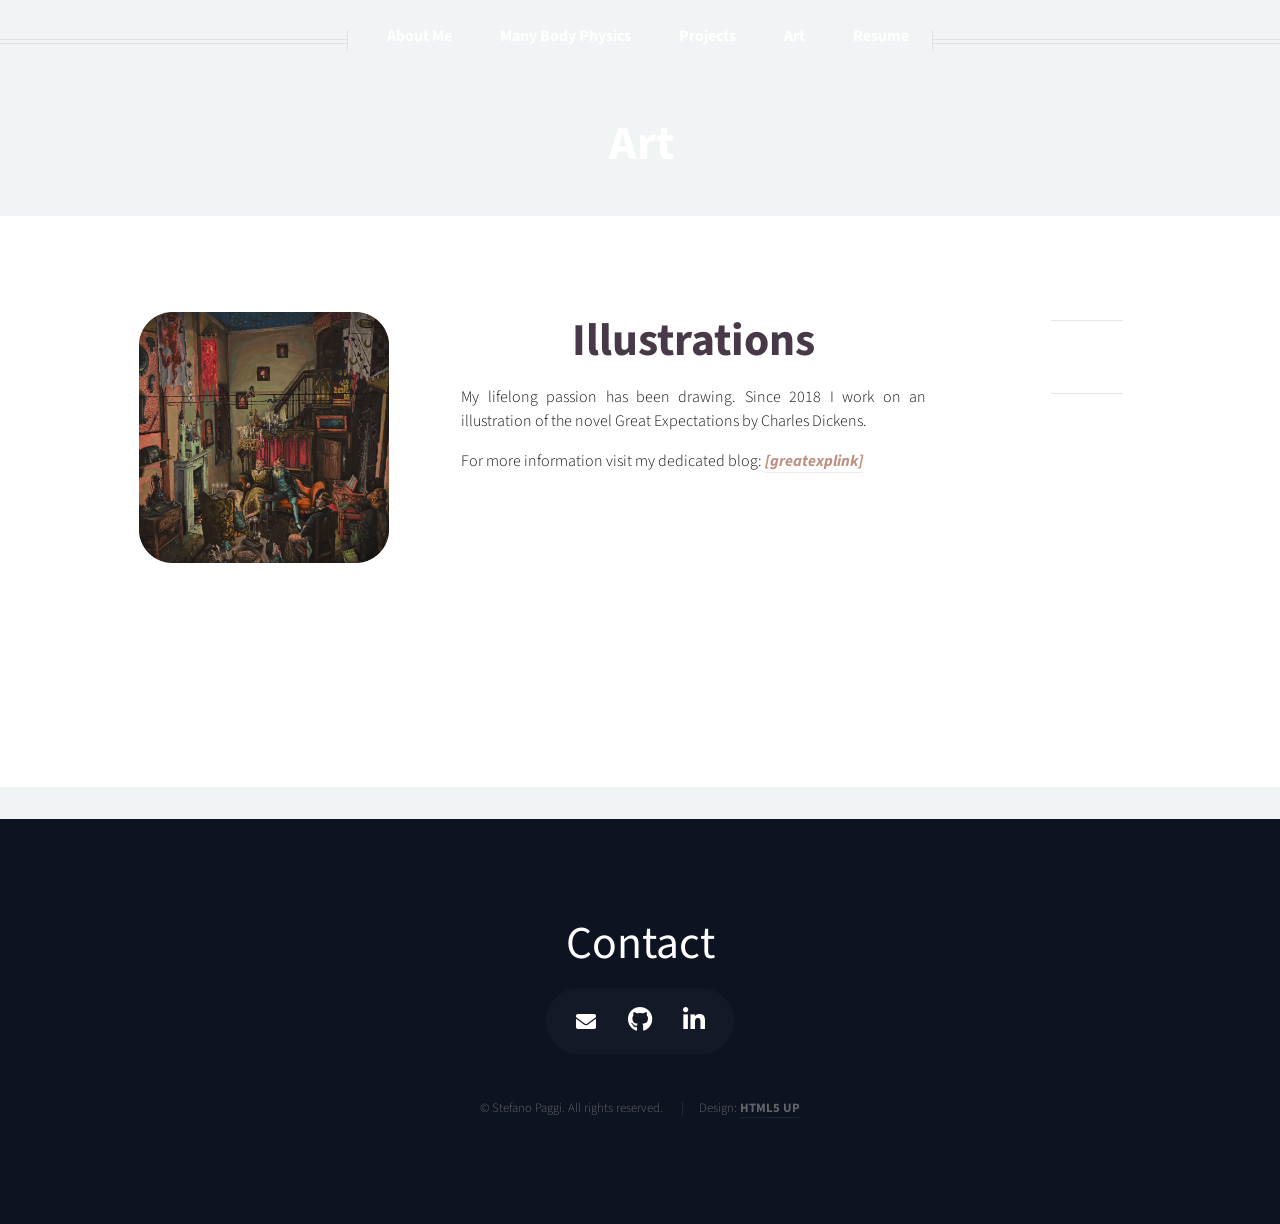
==== commit dcffc64b: "bolder" ====
--- a/art.html
+++ b/art.html
@@ -28,7 +28,7 @@
 					<!-- Nav -->
 						<nav id="nav">
 				<ul>
-					<li><a href="home.html">About Me</a></li>
+					<li><a href="index.html">About Me</a></li>
 					<li><a href="research.html">Many Body Physics</a></li>
 					<li><a href="projects.html">Projects</a></li>
 					<li><a href="#">Art</a></li>
@@ -43,7 +43,7 @@
 
 					<div class="container">
 				<div class="row gtr-200">
-					<div class="col-2 col-12-mobile" id="content">
+					<div class="col-1 col-12-mobile" id="content">
 
 					</div>
 					<div class="col-3 col-12-mobile" id="content">
@@ -134,4 +134,4 @@
 			<script src="assets/js/main.js"></script>
 
 	</body>
-</html>+</html>
--- a/assets/css/main.css
+++ b/assets/css/main.css
@@ -84,7 +84,7 @@
 
 	body {
 		background: #f0f4f4;
-		color: #5b5b5b;
+		color: #171717;
 		font-size: 15pt;
 		line-height: 1.85em;
 		font-family: 'Source Sans Pro', sans-serif;
@@ -148,7 +148,8 @@
 	}
 
 	a {
-		color: inherit;
+	    color: #bd907f;
+	    font-weight: bold;
 		border-bottom: solid 1px rgba(128, 128, 128, 0.15);
 		text-decoration: none;
 		-moz-transition: background-color 0.35s ease-in-out, color 0.35s ease-in-out, border-bottom-color 0.35s ease-in-out;
@@ -2176,7 +2177,7 @@
 
 	#header_home {
 		position: relative;
-		background-image: url("../../images/header_home.jpg");
+		background-image: url("../../images/header_1.jpg");
 		background-size: cover;
 		background-position: center center;
 		background-attachment: fixed;
@@ -2678,7 +2679,7 @@
 		position: relative;
 		overflow: hidden;
 		padding: 6em 0 6em 0;
-		background: #2b252c;
+		background: #0d1321;
 		color: #fff;
 	}
 
@@ -3353,4 +3354,4 @@
 						margin-bottom: 2em;
 					}
 
-	}+	}
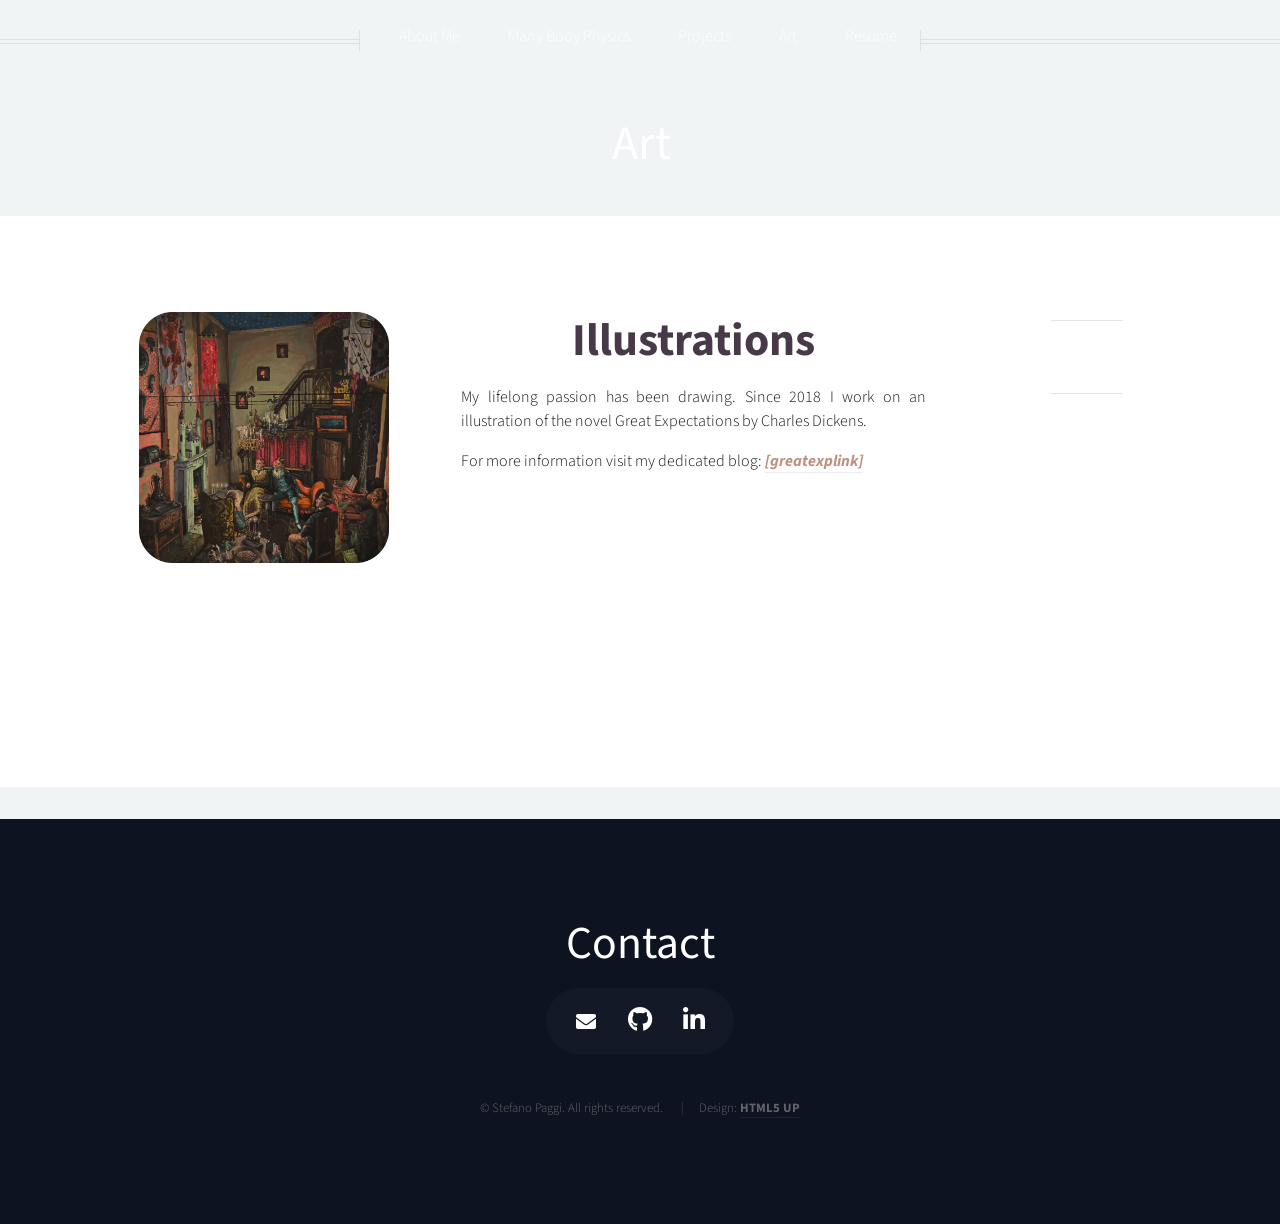
==== commit 4c6bf23a: "unset boldness for top links, take out title links" ====
--- a/art.html
+++ b/art.html
@@ -21,7 +21,7 @@
 					<!-- Inner -->
 						<div class="inner">
 							<header>
-								<h1><a href="index.html" id="logo">Art</a></h1>
+								<h1>Art</h1>
 							</header>
 						</div>
 
--- a/assets/css/main.css
+++ b/assets/css/main.css
@@ -2509,6 +2509,10 @@
 		padding: 1.5em 0 1.5em 0;
 		z-index: 1;
 		overflow: hidden;
+		
+	}
+	#nav a {
+	    font-weight: unset;
 	}
 
 		#nav > ul {
@@ -2570,7 +2574,7 @@
 				#nav > ul > li > ul {
 					display: none;
 				}
-
+				
 	.dropotron {
 		background: rgba(255, 255, 255, 0.975);
 		padding: 1em 1.25em 1em 1.25em;
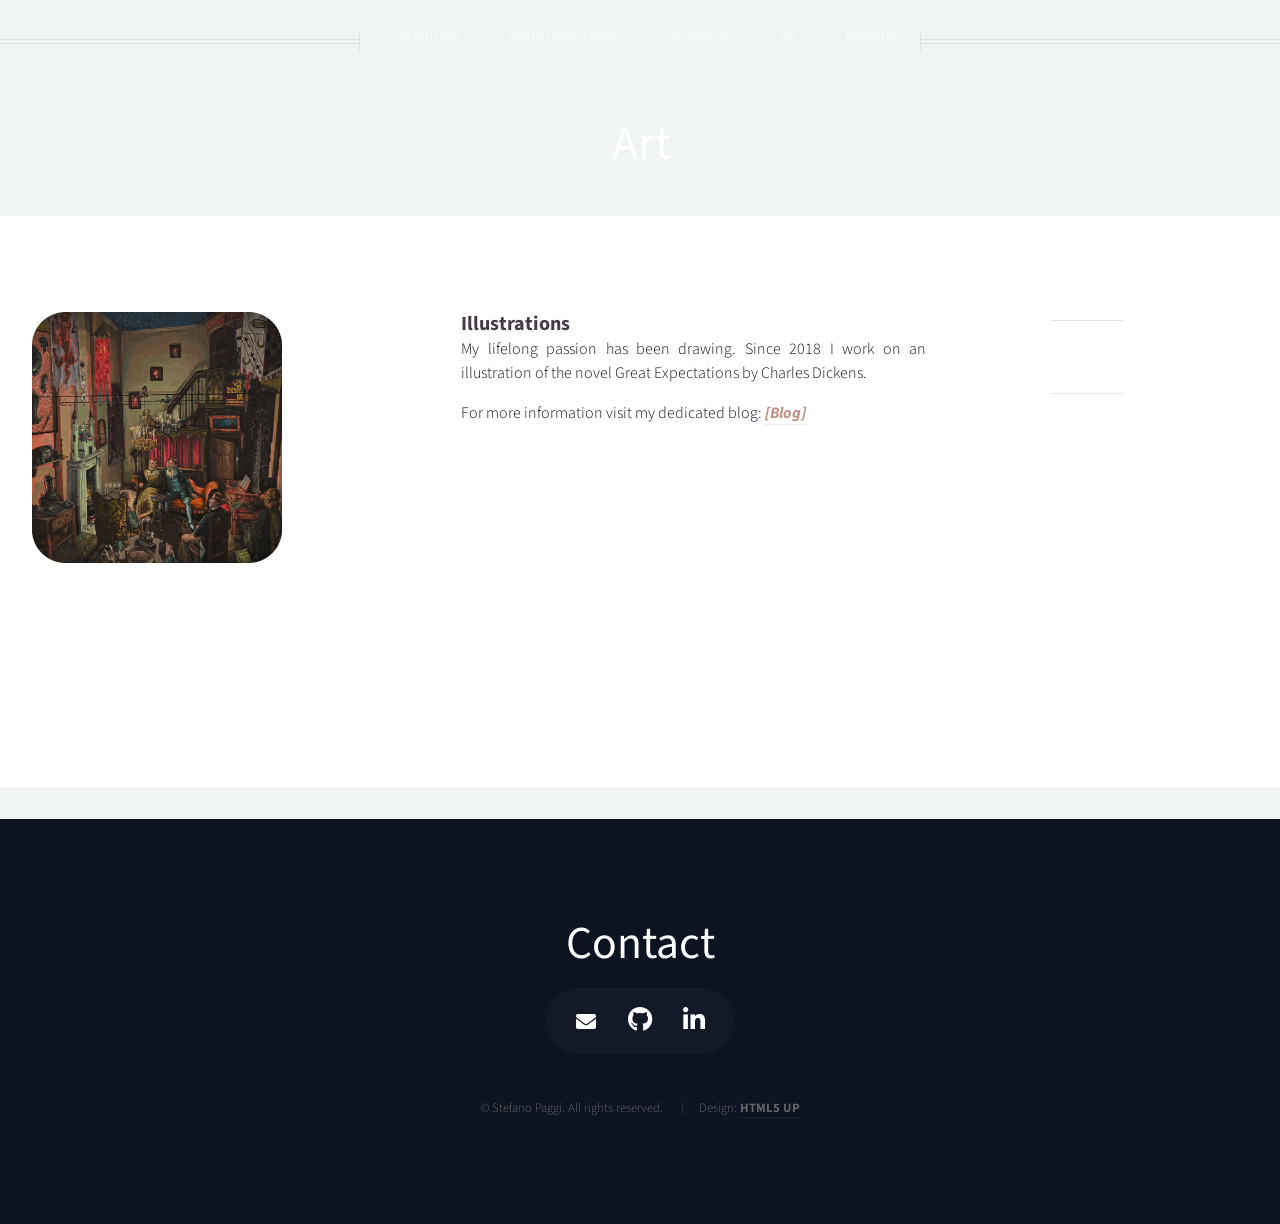
==== commit ff234922: "seagull" ====
--- a/art.html
+++ b/art.html
@@ -43,9 +43,7 @@
 
 					<div class="container">
 				<div class="row gtr-200">
-					<div class="col-1 col-12-mobile" id="content">
-
-					</div>
+					
 					<div class="col-3 col-12-mobile" id="content">
 <article id="main">
 
@@ -53,15 +51,16 @@
 								<a href="#" class="image featured"><img src="images/ge40_small.jpg" alt="" /></a>
 							</article>
 					</div>
-					<div class="col-5 col-12-mobile" id="content">
+					<div class="col-1 col-12-mobile" id="content">
+
+					</div>
+					<div class="col-5 col-12-mobile" id="sidebar_center">
 
 
 						<article id="main" class="special">
-							<header>
-								<h2><a id="illustration" href="#">Illustrations</a></h2>
+								<h3><a id="illustration" href="#">Illustrations</a></h3>
 								
 
-							</header>
 							
 							<p>
 								My lifelong passion has been drawing. Since 2018 I work on an illustration of the novel
@@ -72,7 +71,7 @@
 
 							<p>
 								For more information visit my dedicated blog:
-								<a href="#" target="_blank"><i>[greatexplink]</i></a>
+								<a href="https://ge-illustrations.blogspot.com/" target="_blank"><i>[Blog]</i></a>
 							</p>
 						</article>
 						
